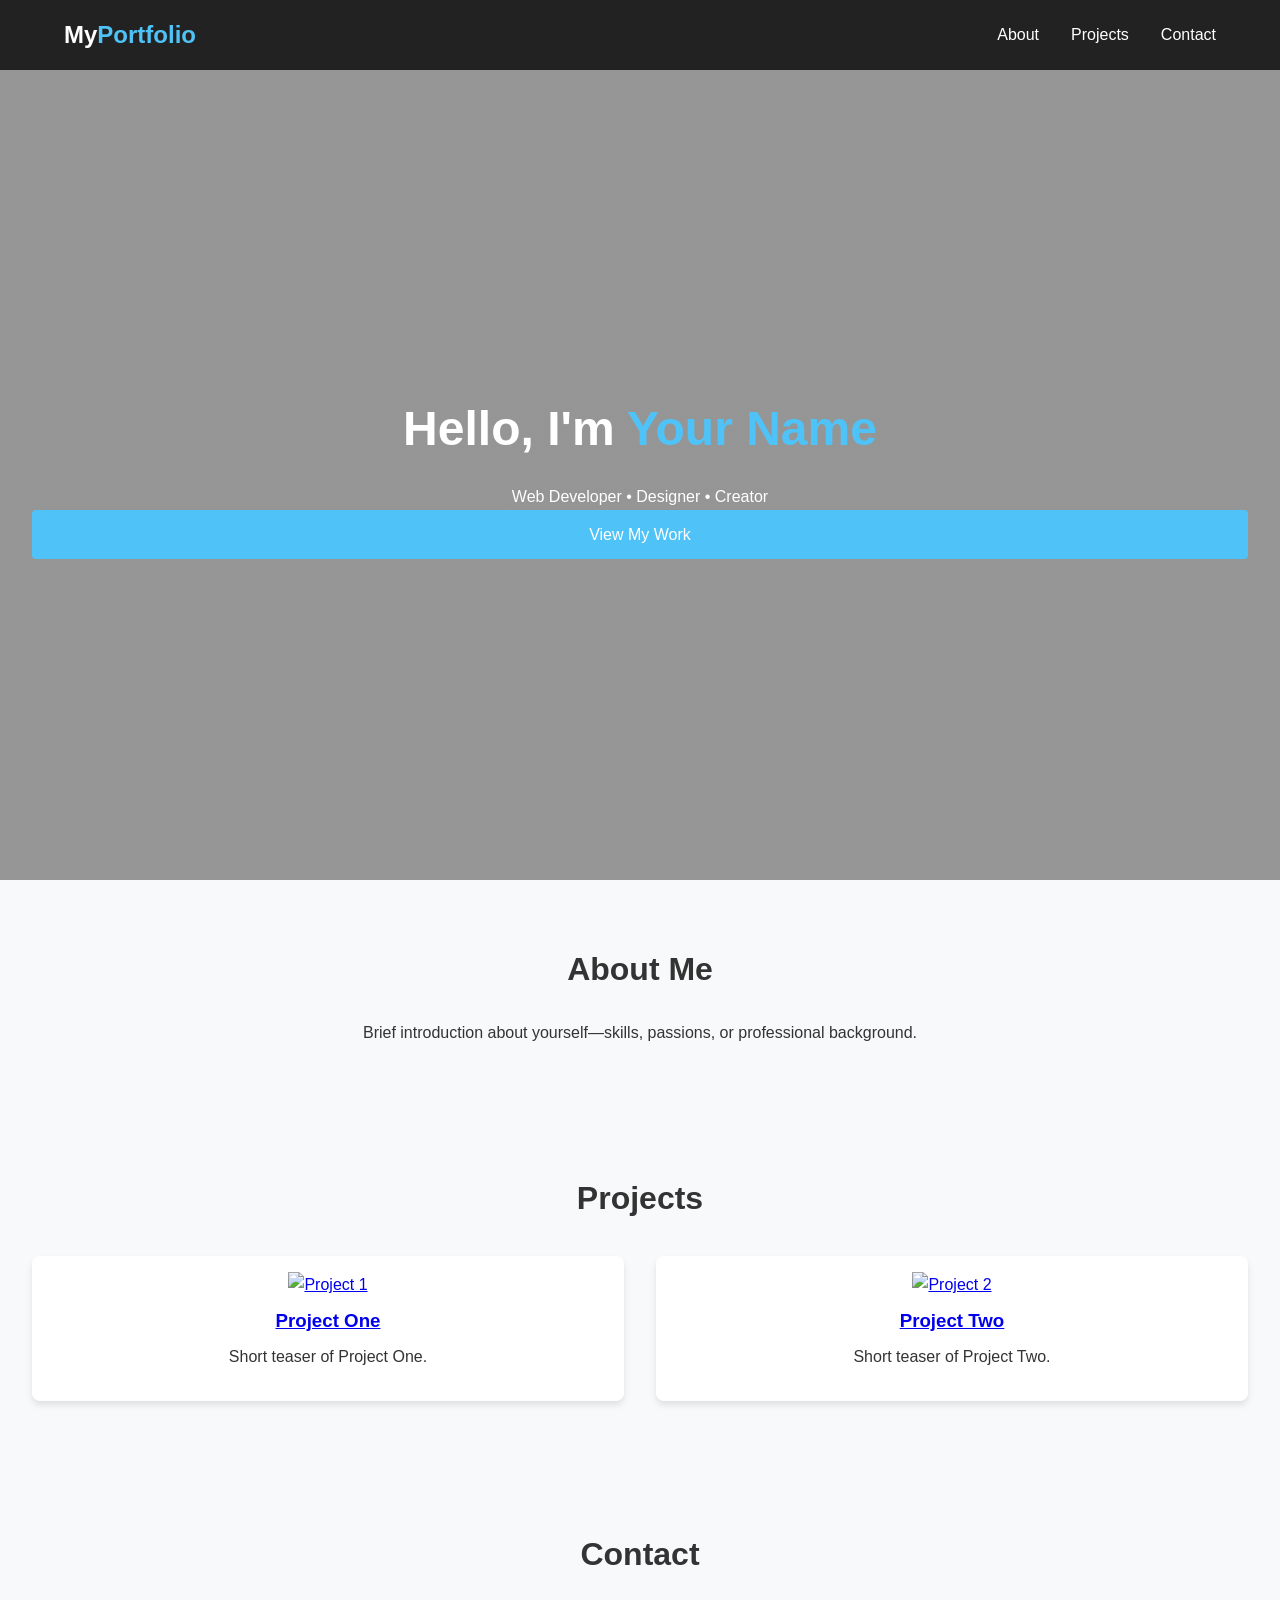
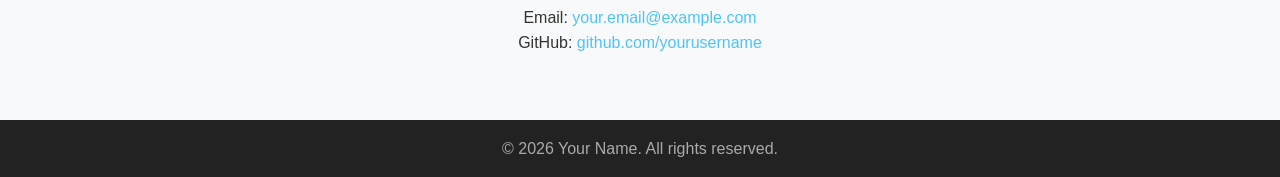
==== index.html @ 29fa490f "New website 2.0" ====
<!DOCTYPE html>
<html lang="en">
<head>
  <meta charset="UTF-8">
  <meta name="viewport" content="width=device-width, initial-scale=1.0">
  <title>My Portfolio</title>
  <link rel="stylesheet" href="style.css">
</head>
<body>
  <!-- ===== HEADER / NAVBAR ===== -->
  <header>
    <nav class="navbar">
      <div class="logo">My<span>Portfolio</span></div>
      <ul class="nav-links">
        <li><a href="#about">About</a></li>
        <li><a href="#projects">Projects</a></li>
        <li><a href="#contact">Contact</a></li>
      </ul>
    </nav>
  </header>

  <!-- ===== HERO ===== -->
  <section class="hero">
    <h1>Hello, I'm <span class="accent">Your Name</span></h1>
    <p>Web Developer • Designer • Creator</p>
    <a href="#projects" class="btn">View My Work</a>
  </section>

  <!-- ===== ABOUT ===== -->
  <section id="about" class="about">
    <h2>About Me</h2>
    <p>
      Brief introduction about yourself—skills, passions, or professional background.
    </p>
  </section>

  <!-- ===== PROJECTS ===== -->
 <section id="projects" class="projects">
  <h2>Projects</h2>
  <div class="project-grid">
    <div class="project-card">
      <a href="projects/project1.html">
        <img src="images/project1/screenshot1.png" alt="Project 1">
        <h3>Project One</h3>
      </a>
      <p>Short teaser of Project One.</p>
    </div>
    <div class="project-card">
      <a href="projects/project2.html">
        <img src="images/project2/preview1.png" alt="Project 2">
        <h3>Project Two</h3>
      </a>
      <p>Short teaser of Project Two.</p>
    </div>
    <!-- Add more project cards as needed -->
  </div>
</section>

  <!-- ===== CONTACT ===== -->
  <section id="contact" class="contact">
    <h2>Contact</h2>
    <p>Email: <a href="mailto:your.email@example.com">your.email@example.com</a></p>
    <p>GitHub: <a href="https://github.com/yourusername" target="_blank">github.com/yourusername</a></p>
  </section>

  <!-- ===== FOOTER ===== -->
  <footer>
    <p>© <span id="year"></span> Your Name. All rights reserved.</p>
  </footer>

  <script src="script.js"></script>
</body>
</html>
---- style.css ----
/* ===== Reset & Base ===== */
* { margin: 0; padding: 0; box-sizing: border-box; }
body {
  font-family: "Segoe UI", Tahoma, sans-serif;
  background: #f8f9fa;
  color: #333;
  line-height: 1.6;
}

/* ===== Navbar ===== */
header { background: #222; padding: 1rem 0; position: sticky; top: 0; z-index: 1000; }
.navbar {
  width: 90%; margin: auto;
  display: flex; justify-content: space-between; align-items: center;
}
.logo { color: #fff; font-size: 1.5rem; font-weight: bold; }
.logo span { color: #4fc3f7; }
.nav-links { list-style: none; display: flex; }
.nav-links li { margin-left: 2rem; }
.nav-links a {
  color: #fff; text-decoration: none; transition: color 0.3s;
}
.nav-links a:hover { color: #4fc3f7; }

/* ===== Hero ===== */
.hero {
  height: 90vh;
  background: linear-gradient(rgba(0,0,0,0.4), rgba(0,0,0,0.4)),
              url('https://via.placeholder.com/1600x900') center/cover no-repeat;
  color: #fff; text-align: center;
  display: flex; flex-direction: column; justify-content: center;
  padding: 0 2rem;
}
.hero h1 { font-size: 3rem; margin-bottom: 1rem; }
.hero .accent { color: #4fc3f7; }
.btn {
  background: #4fc3f7; color: #fff;
  padding: 0.75rem 1.5rem; border-radius: 4px;
  text-decoration: none; transition: background 0.3s;
}
.btn:hover { background: #039be5; }

/* ===== Sections ===== */
section { padding: 4rem 2rem; text-align: center; }
h2 { margin-bottom: 1.5rem; font-size: 2rem; }

/* ===== Projects ===== */
.project-grid {
  display: grid;
  grid-template-columns: repeat(auto-fit, minmax(300px, 1fr));
  gap: 2rem;
  margin-top: 2rem;
}
.project-card {
  background: #fff;
  border-radius: 8px;
  box-shadow: 0 4px 6px rgba(0,0,0,0.1);
  padding: 1rem;
  transition: transform 0.3s;
}
.project-card:hover { transform: translateY(-5px); }
.project-card h3 { margin-top: 0.5rem; }
.project-card p { margin: 0.5rem 0 1rem; }

/* Images Gallery */
.gallery {
  display: flex; flex-wrap: wrap; gap: 0.5rem;
  justify-content: center; margin-bottom: 1rem;
}
.gallery img {
  width: 100px; height: auto;
  border-radius: 4px; cursor: pointer;
  transition: transform 0.2s;
}
.gallery img:hover { transform: scale(1.05); }

/* Document Links */
.documents a {
  display: inline-block;
  margin-top: 0.5rem;
  color: #4fc3f7;
  text-decoration: none;
}
.documents a:hover { text-decoration: underline; }

/* Video Player */
.project-video {
  width: 100%;
  max-width: 500px;
  border-radius: 8px;
  margin-top: 1rem;
}

/* ===== Contact & Footer ===== */
.contact a { color: #4fc3f7; text-decoration: none; }
footer {
  background: #222; color: #aaa;
  padding: 1rem 0; text-align: center;
}
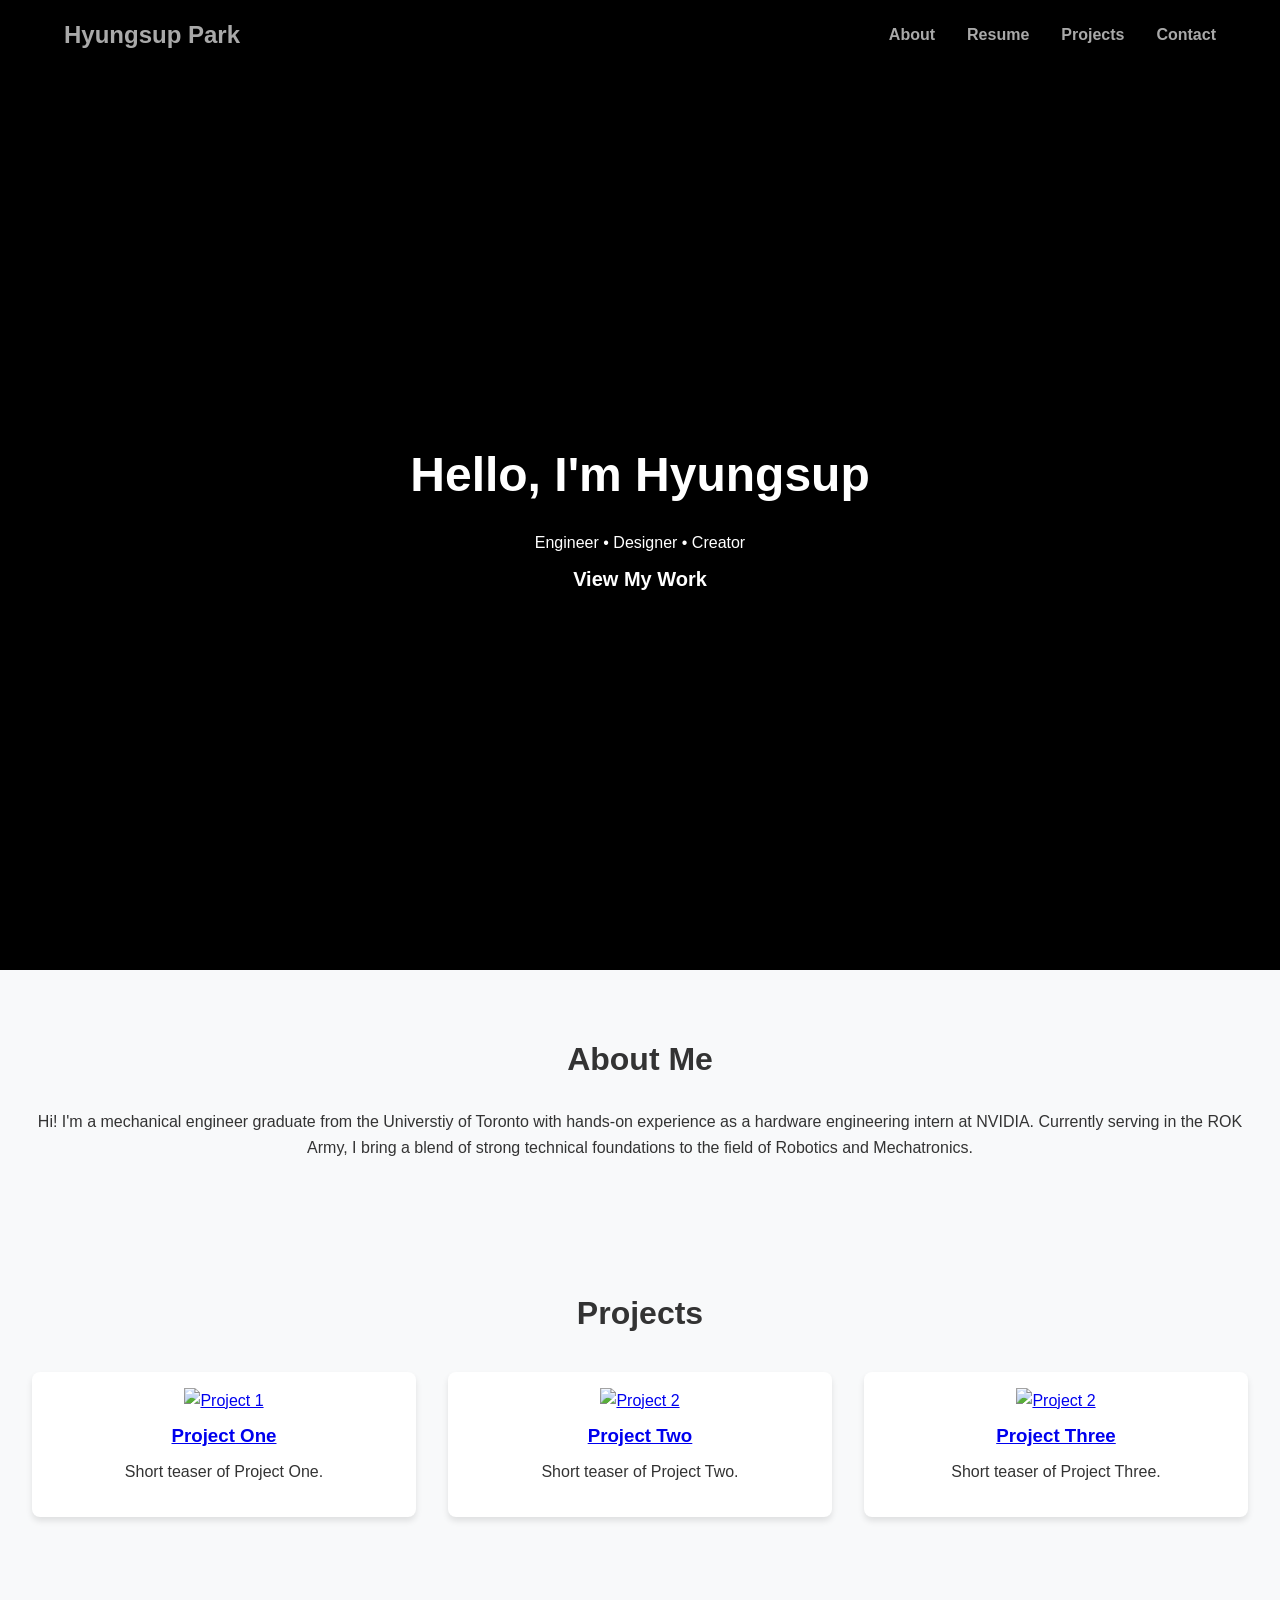
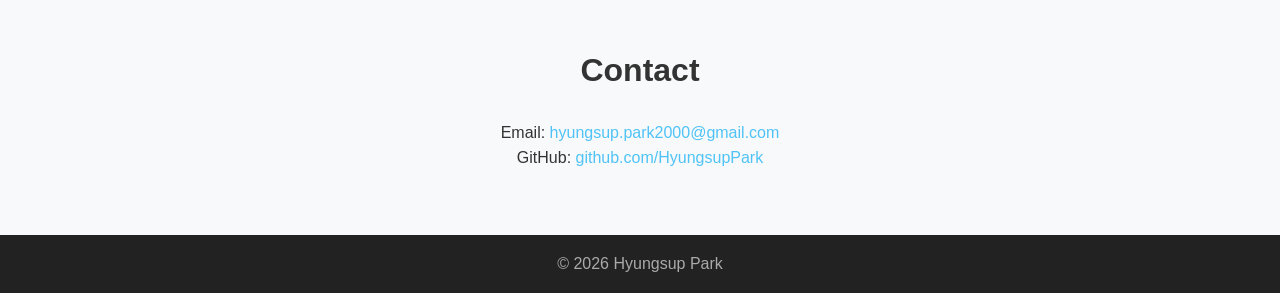
==== commit 822e9a4b: "Changed design theme to black-white monotone" ====
--- a/index.html
+++ b/index.html
@@ -3,16 +3,17 @@
 <head>
   <meta charset="UTF-8">
   <meta name="viewport" content="width=device-width, initial-scale=1.0">
-  <title>My Portfolio</title>
+  <title>Hyungsup Park</title>
   <link rel="stylesheet" href="style.css">
 </head>
 <body>
   <!-- ===== HEADER / NAVBAR ===== -->
   <header>
-    <nav class="navbar">
-      <div class="logo">My<span>Portfolio</span></div>
+    <nav class="navbar" id="navbar">
+      <div class="logo"><a href="index.html">Hyungsup Park</a></div>
       <ul class="nav-links">
         <li><a href="#about">About</a></li>
+		<li><a href="resume/Hyungsup_Park.pdf">Resume</a></li>
         <li><a href="#projects">Projects</a></li>
         <li><a href="#contact">Contact</a></li>
       </ul>
@@ -20,9 +21,10 @@
   </header>
 
   <!-- ===== HERO ===== -->
-  <section class="hero">
-    <h1>Hello, I'm <span class="accent">Your Name</span></h1>
-    <p>Web Developer • Designer • Creator</p>
+   
+  <section class="hero" id="hero">
+    <h1>Hello, I'm <span class="accent">Hyungsup</span></h1>
+    <p>Engineer • Designer • Creator</p>
     <a href="#projects" class="btn">View My Work</a>
   </section>
 
@@ -30,8 +32,9 @@
   <section id="about" class="about">
     <h2>About Me</h2>
     <p>
-      Brief introduction about yourself—skills, passions, or professional background.
-    </p>
+      Hi! I'm a mechanical engineer graduate from the Universtiy of Toronto with hands-on experience as a hardware engineering intern at NVIDIA. 
+		Currently serving in the ROK Army, I bring a blend of strong technical foundations to the field of Robotics and Mechatronics.
+	</p>
   </section>
 
   <!-- ===== PROJECTS ===== -->
@@ -52,6 +55,13 @@
       </a>
       <p>Short teaser of Project Two.</p>
     </div>
+	<div class="project-card">
+      <a href="projects/project3.html">
+        <img src="images/project3/preview1.png" alt="Project 2">
+        <h3>Project Three</h3>
+      </a>
+      <p>Short teaser of Project Three.</p>
+    </div>
     <!-- Add more project cards as needed -->
   </div>
 </section>
@@ -59,13 +69,13 @@
   <!-- ===== CONTACT ===== -->
   <section id="contact" class="contact">
     <h2>Contact</h2>
-    <p>Email: <a href="mailto:your.email@example.com">your.email@example.com</a></p>
-    <p>GitHub: <a href="https://github.com/yourusername" target="_blank">github.com/yourusername</a></p>
+    <p>Email: <a href="mailto:hyungsup.park2000@gmail.com">hyungsup.park2000@gmail.com</a></p>
+    <p>GitHub: <a href="https://github.com/HyungsupPark" target="_blank">github.com/HyungsupPark</a></p>
   </section>
 
   <!-- ===== FOOTER ===== -->
   <footer>
-    <p>© <span id="year"></span> Your Name. All rights reserved.</p>
+    <p>© <span id="year"></span> Hyungsup Park </p>
   </footer>
 
   <script src="script.js"></script>
--- a/style.css
+++ b/style.css
@@ -2,46 +2,64 @@
 * { margin: 0; padding: 0; box-sizing: border-box; }
 body {
   font-family: "Segoe UI", Tahoma, sans-serif;
-  background: #f8f9fa;
+  background: #000;
   color: #333;
   line-height: 1.6;
 }
 
 /* ===== Navbar ===== */
-header { background: #222; padding: 1rem 0; position: sticky; top: 0; z-index: 1000; }
+header { background-color: transparent; padding: 1rem 0; position: sticky; top: 0; z-index: 1000; }
 .navbar {
+    background-color: transparent;
+  height: var(--nav-height);
   width: 90%; margin: auto;
   display: flex; justify-content: space-between; align-items: center;
+  transition: background-color 0.3s ease, box-shadow 0.3s ease;
 }
-.logo { color: #fff; font-size: 1.5rem; font-weight: bold; }
-.logo span { color: #4fc3f7; }
+.navbar.transparent {
+    background-color: transparent;
+    box-shadow: none;
+}
+.logo { color: #fff; 
+    font-size: 1.5rem; 
+    font-weight: bold;
+    list-style: none;
+    display: flex; }
+
+.logo a {
+    color: #a9a9a9;
+    text-decoration: None;
+}
+.logo a:hover {color: #fff;}
+
 .nav-links { list-style: none; display: flex; }
 .nav-links li { margin-left: 2rem; }
 .nav-links a {
-  color: #fff; text-decoration: none; transition: color 0.3s;
+  font-weight: bold; color: #a9a9a9; text-decoration: none; transition: color 0.3s;
 }
-.nav-links a:hover { color: #4fc3f7; }
+.nav-links a:hover { color: #fff; }
 
 /* ===== Hero ===== */
 .hero {
-  height: 90vh;
-  background: linear-gradient(rgba(0,0,0,0.4), rgba(0,0,0,0.4)),
-              url('https://via.placeholder.com/1600x900') center/cover no-repeat;
-  color: #fff; text-align: center;
+  height: 100vh;
+  background: #000000;
+  color: #ffffff; text-align: center;
   display: flex; flex-direction: column; justify-content: center;
   padding: 0 2rem;
 }
 .hero h1 { font-size: 3rem; margin-bottom: 1rem; }
-.hero .accent { color: #4fc3f7; }
+.hero .accent { color: #; }
 .btn {
-  background: #4fc3f7; color: #fff;
-  padding: 0.75rem 1.5rem; border-radius: 4px;
+    font-size: 1.25rem;
+  color: #ffffff;
+  padding: 0.5rem 0rem; border-radius: 10px;
   text-decoration: none; transition: background 0.3s;
+  font-weight: bold;
 }
-.btn:hover { background: #039be5; }
+/*.btn:hover { background: #a9a9a9; }*/
 
 /* ===== Sections ===== */
-section { padding: 4rem 2rem; text-align: center; }
+section { background-color: #f8f9fa; padding: 4rem 2rem; text-align: center; }
 h2 { margin-bottom: 1.5rem; font-size: 2rem; }
 
 /* ===== Projects ===== */
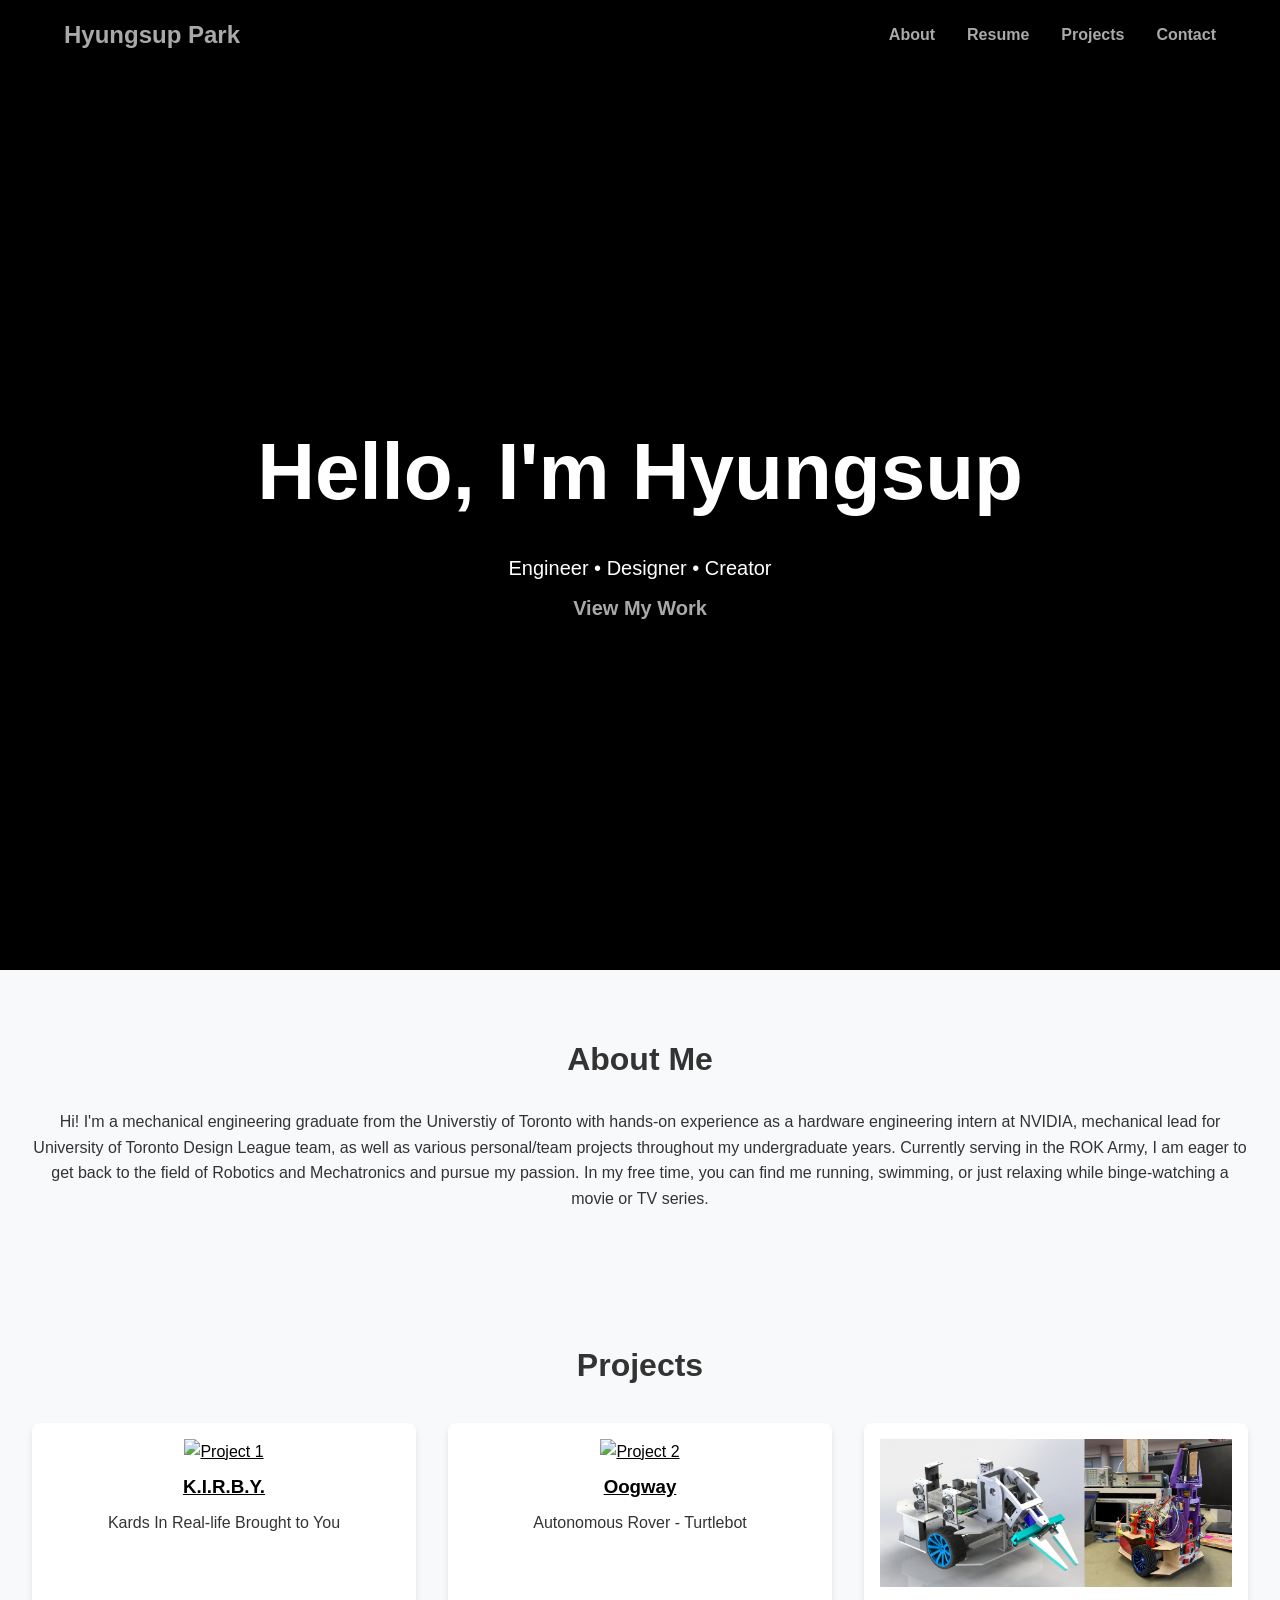
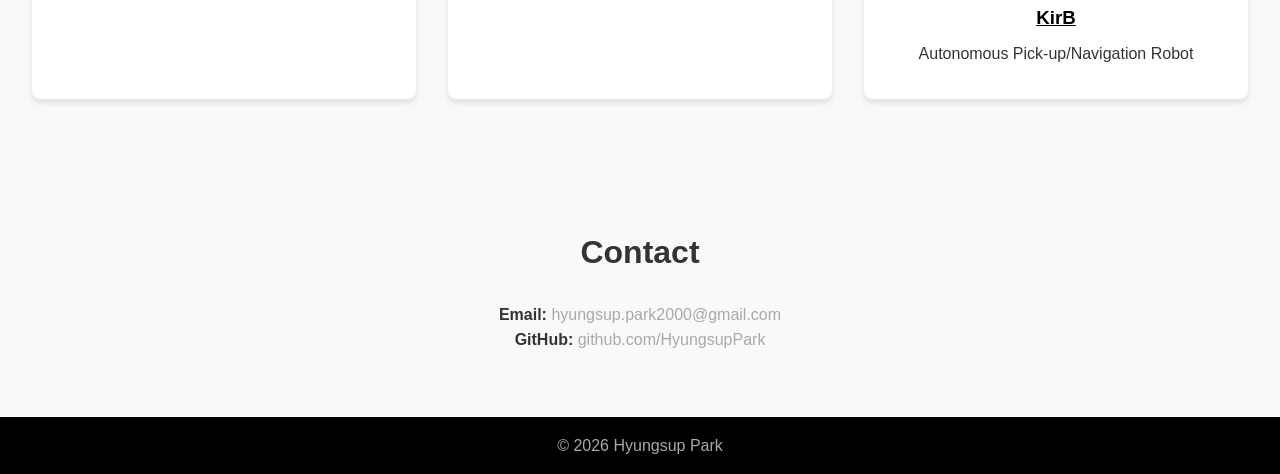
==== commit 9defa10f: "rearranged main page and styling, added project thumbnail" ====
--- a/index.html
+++ b/index.html
@@ -13,7 +13,7 @@
       <div class="logo"><a href="index.html">Hyungsup Park</a></div>
       <ul class="nav-links">
         <li><a href="#about">About</a></li>
-		<li><a href="resume/Hyungsup_Park.pdf">Resume</a></li>
+		<li><a href="resume/HyungsupPark_Resume.pdf">Resume</a></li>
         <li><a href="#projects">Projects</a></li>
         <li><a href="#contact">Contact</a></li>
       </ul>
@@ -23,7 +23,7 @@
   <!-- ===== HERO ===== -->
    
   <section class="hero" id="hero">
-    <h1>Hello, I'm <span class="accent">Hyungsup</span></h1>
+    <h1>Hello, I'm Hyungsup</h1>
     <p>Engineer • Designer • Creator</p>
     <a href="#projects" class="btn">View My Work</a>
   </section>
@@ -32,8 +32,11 @@
   <section id="about" class="about">
     <h2>About Me</h2>
     <p>
-      Hi! I'm a mechanical engineer graduate from the Universtiy of Toronto with hands-on experience as a hardware engineering intern at NVIDIA. 
-		Currently serving in the ROK Army, I bring a blend of strong technical foundations to the field of Robotics and Mechatronics.
+      Hi! I'm a mechanical engineering graduate from the Universtiy of Toronto with hands-on experience as a hardware engineering intern at NVIDIA, mechanical lead for University of Toronto Design League team, as well as various personal/team projects throughout my undergraduate years. 
+		
+	Currently serving in the ROK Army, I am eager to get back to the field of Robotics and Mechatronics and pursue my passion.
+
+		In my free time, you can find me running, swimming, or just relaxing while binge-watching a movie or TV series.
 	</p>
   </section>
 
@@ -44,24 +47,33 @@
     <div class="project-card">
       <a href="projects/project1.html">
         <img src="images/project1/screenshot1.png" alt="Project 1">
-        <h3>Project One</h3>
+        <h3>K.I.R.B.Y.</h3>
       </a>
-      <p>Short teaser of Project One.</p>
+      <p>Kards In Real-life Brought to You</p>
     </div>
     <div class="project-card">
       <a href="projects/project2.html">
         <img src="images/project2/preview1.png" alt="Project 2">
-        <h3>Project Two</h3>
+        <h3>Oogway</h3>
       </a>
-      <p>Short teaser of Project Two.</p>
+      <p>Autonomous Rover - Turtlebot</p>
     </div>
 	<div class="project-card">
       <a href="projects/project3.html">
-        <img src="images/project3/preview1.png" alt="Project 2">
-        <h3>Project Three</h3>
+        <img src="images/project3/KirB_th.png" alt="Project 2">
+        <h3>KirB</h3>
       </a>
-      <p>Short teaser of Project Three.</p>
+      <p>Autonomous Pick-up/Navigation Robot</p>
     </div>
+	<!--
+	<div class="project-card">
+      <a href="projects/project4.html">
+        <img src="images/project4/preview1.png" alt="Project 2">
+        <h3>Home-made Power Supply</h3>
+      </a>
+      <p>Personal Power Supply Project</p>
+    </div>
+-->
     <!-- Add more project cards as needed -->
   </div>
 </section>
--- a/style.css
+++ b/style.css
@@ -41,22 +41,21 @@
 
 /* ===== Hero ===== */
 .hero {
+    font-size: 1.25rem;
   height: 100vh;
   background: #000000;
   color: #ffffff; text-align: center;
   display: flex; flex-direction: column; justify-content: center;
   padding: 0 2rem;
 }
-.hero h1 { font-size: 3rem; margin-bottom: 1rem; }
-.hero .accent { color: #; }
+.hero h1 { font-size: 5rem; margin-bottom: 1rem; }
 .btn {
-    font-size: 1.25rem;
-  color: #ffffff;
+  color: #a9a9a9;
   padding: 0.5rem 0rem; border-radius: 10px;
   text-decoration: none; transition: background 0.3s;
   font-weight: bold;
 }
-/*.btn:hover { background: #a9a9a9; }*/
+.btn:hover { color: #ffff; }
 
 /* ===== Sections ===== */
 section { background-color: #f8f9fa; padding: 4rem 2rem; text-align: center; }
@@ -76,6 +75,19 @@
   padding: 1rem;
   transition: transform 0.3s;
 }
+
+.project-card img {
+    max-width: 100%;
+    height: auto;
+}
+
+.project-card a {
+  color: #000;
+  }
+.project-card a:hover {
+  color: #a9a9a9;
+  }
+
 .project-card:hover { transform: translateY(-5px); }
 .project-card h3 { margin-top: 0.5rem; }
 .project-card p { margin: 0.5rem 0 1rem; }
@@ -110,8 +122,21 @@
 }
 
 /* ===== Contact & Footer ===== */
-.contact a { color: #4fc3f7; text-decoration: none; }
+.contact {
+    font-weight: bold;
+}
+
+.contact a { 
+    color: #a9a9a9; 
+    text-decoration: none;
+    font-weight: normal;
+}
+.contact a:hover { 
+    color: #7a7a7a; 
+    text-decoration: none; 
+    font-weight: bold; 
+}    
 footer {
-  background: #222; color: #aaa;
+  background: #000; color: #a9a9a9;
   padding: 1rem 0; text-align: center;
 }
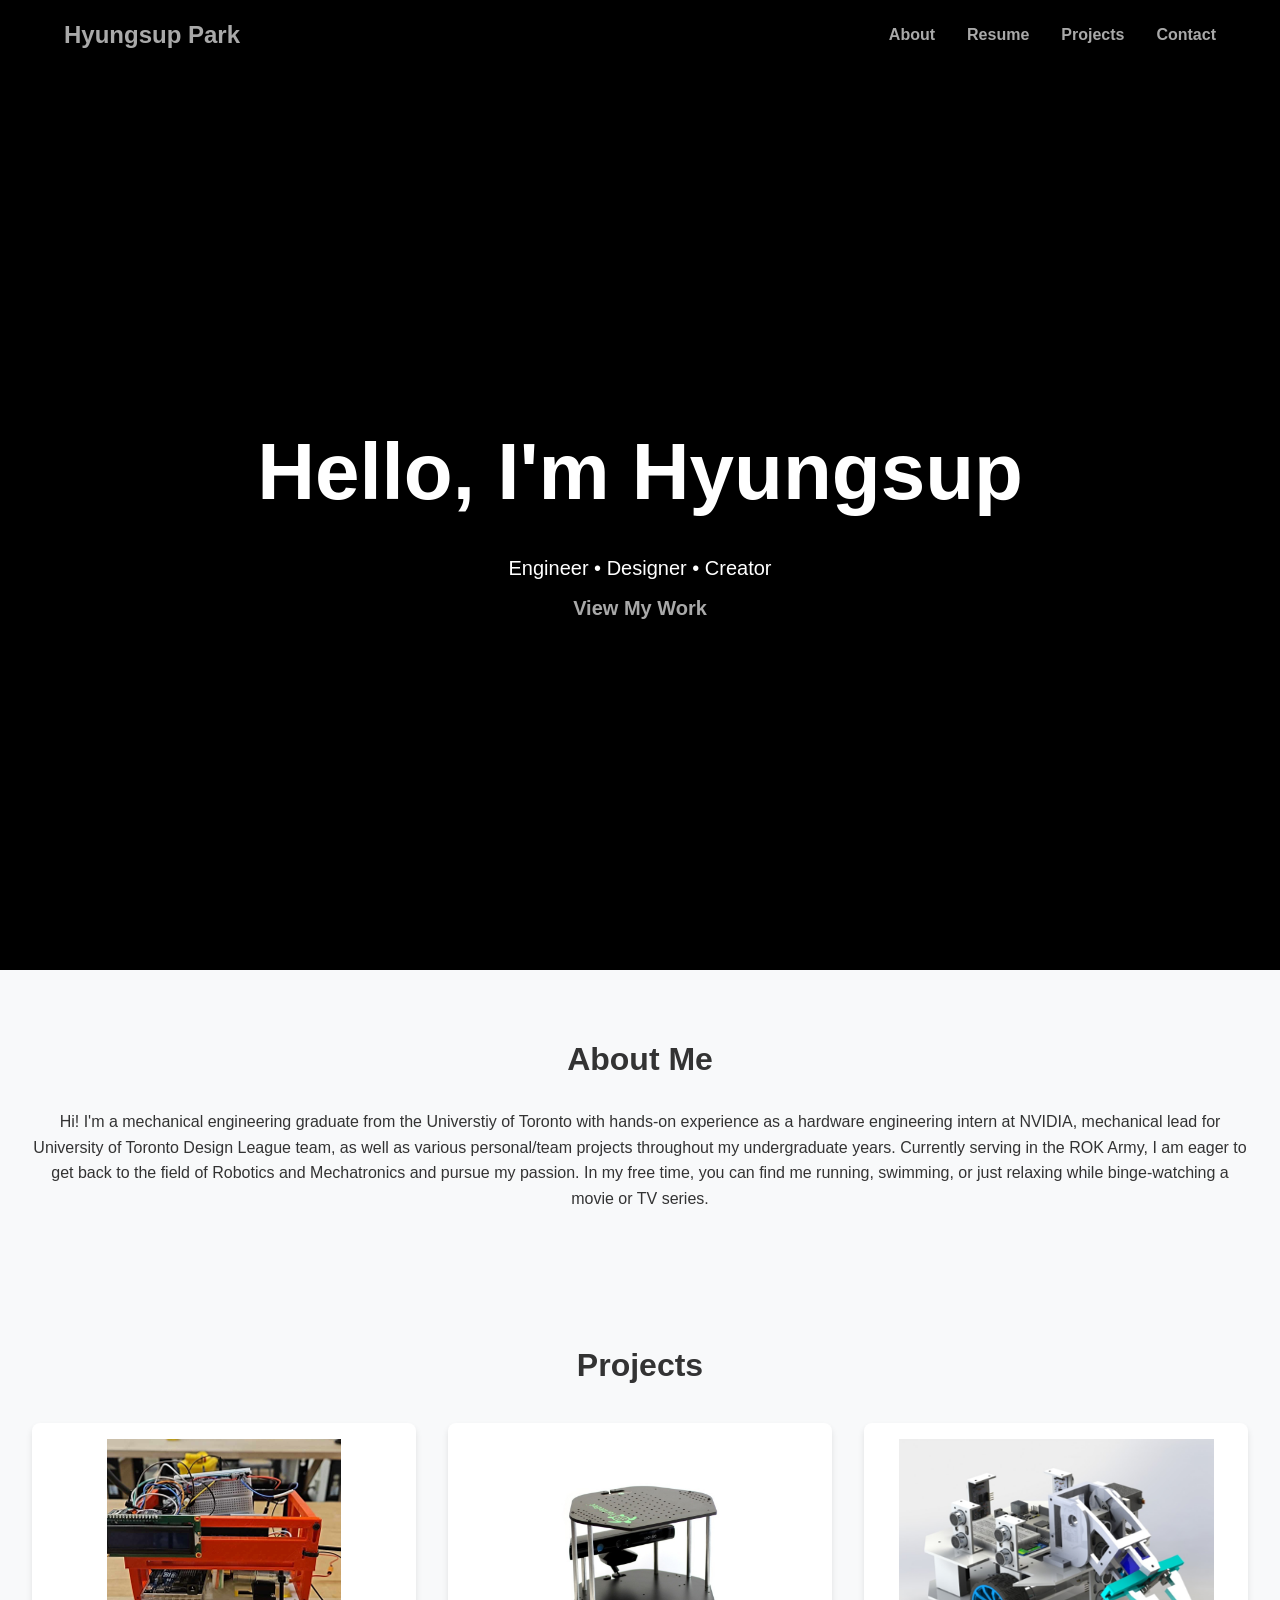
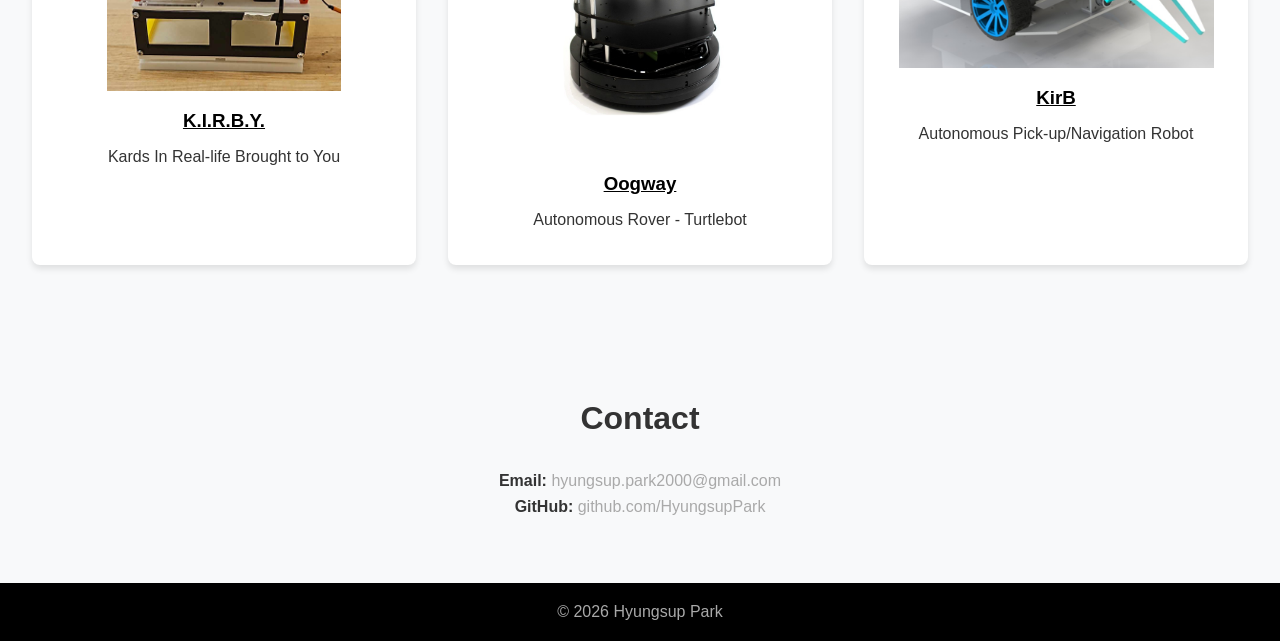
==== commit e8b22223: "Drafted Projects section" ====
--- a/index.html
+++ b/index.html
@@ -46,14 +46,14 @@
   <div class="project-grid">
     <div class="project-card">
       <a href="projects/project1.html">
-        <img src="images/project1/screenshot1.png" alt="Project 1">
+        <img src="images/project1/KIRBY_th.png" alt="Project 1">
         <h3>K.I.R.B.Y.</h3>
       </a>
       <p>Kards In Real-life Brought to You</p>
     </div>
     <div class="project-card">
       <a href="projects/project2.html">
-        <img src="images/project2/preview1.png" alt="Project 2">
+        <img src="images/project2/turtlebot_th.png" alt="Project 2">
         <h3>Oogway</h3>
       </a>
       <p>Autonomous Rover - Turtlebot</p>
--- a/style.css
+++ b/style.css
@@ -77,7 +77,7 @@
 }
 
 .project-card img {
-    max-width: 100%;
+    max-width: 35vh;
     height: auto;
 }
 
@@ -98,7 +98,7 @@
   justify-content: center; margin-bottom: 1rem;
 }
 .gallery img {
-  width: 100px; height: auto;
+  width: 45vh; height: auto;
   border-radius: 4px; cursor: pointer;
   transition: transform 0.2s;
 }
